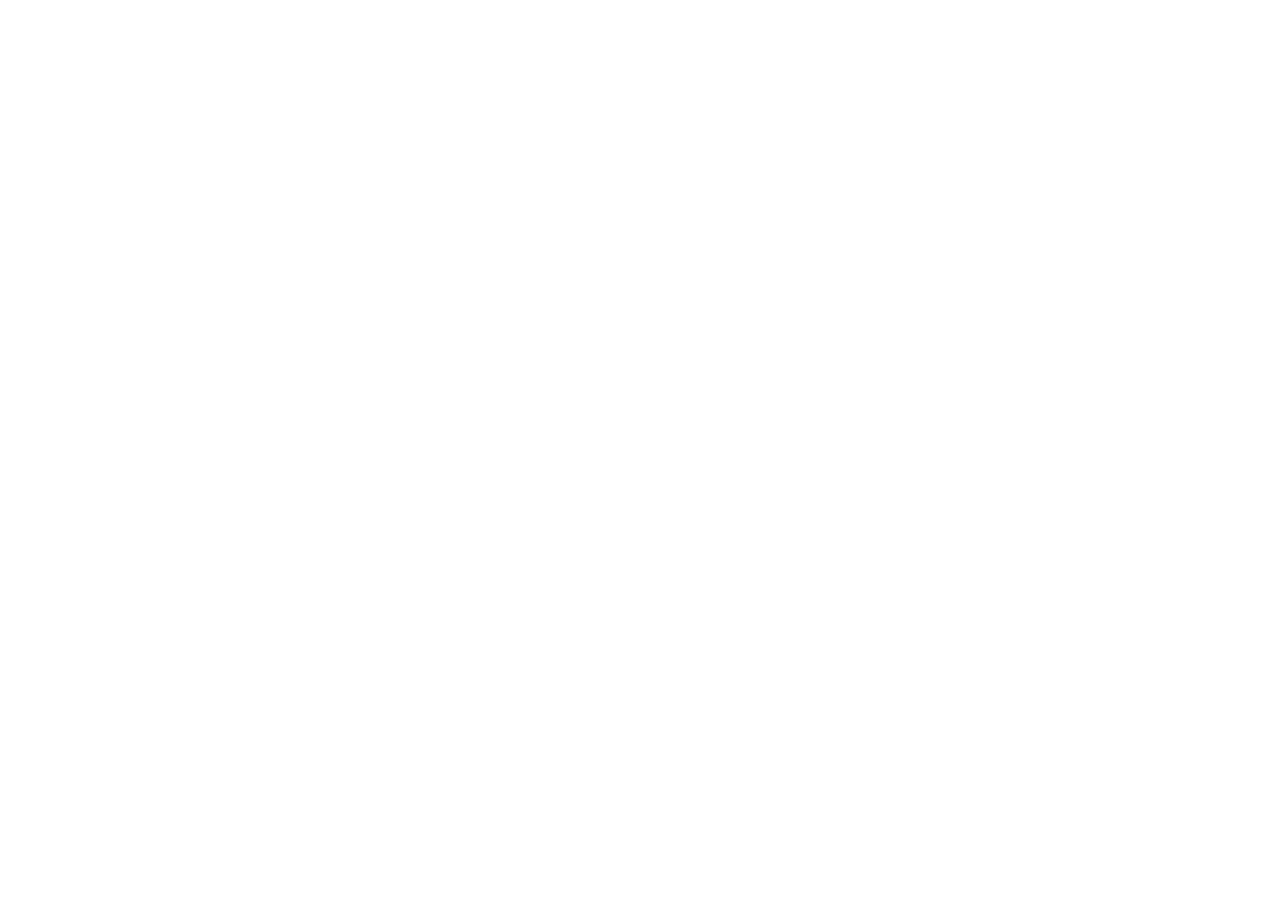
==== Index.html @ 29b08266 "Primer Commit" ====
<!DOCTYPE html>
<html lang="en">
<head>
    <meta charset="UTF-8">
    <meta name="viewport" content="width=device-width, initial-scale=1.0">
    <title>Document</title>
    <link rel="stylesheet" href="CSS/bootstrap.css">
    <link rel="stylesheet" href="CSS/style.css">
    <link rel="stylesheet" href="js/bootstrap.js">
    
</head>
<body>
    <script src="js/bootstrap.js"></script>
</body>
</html>
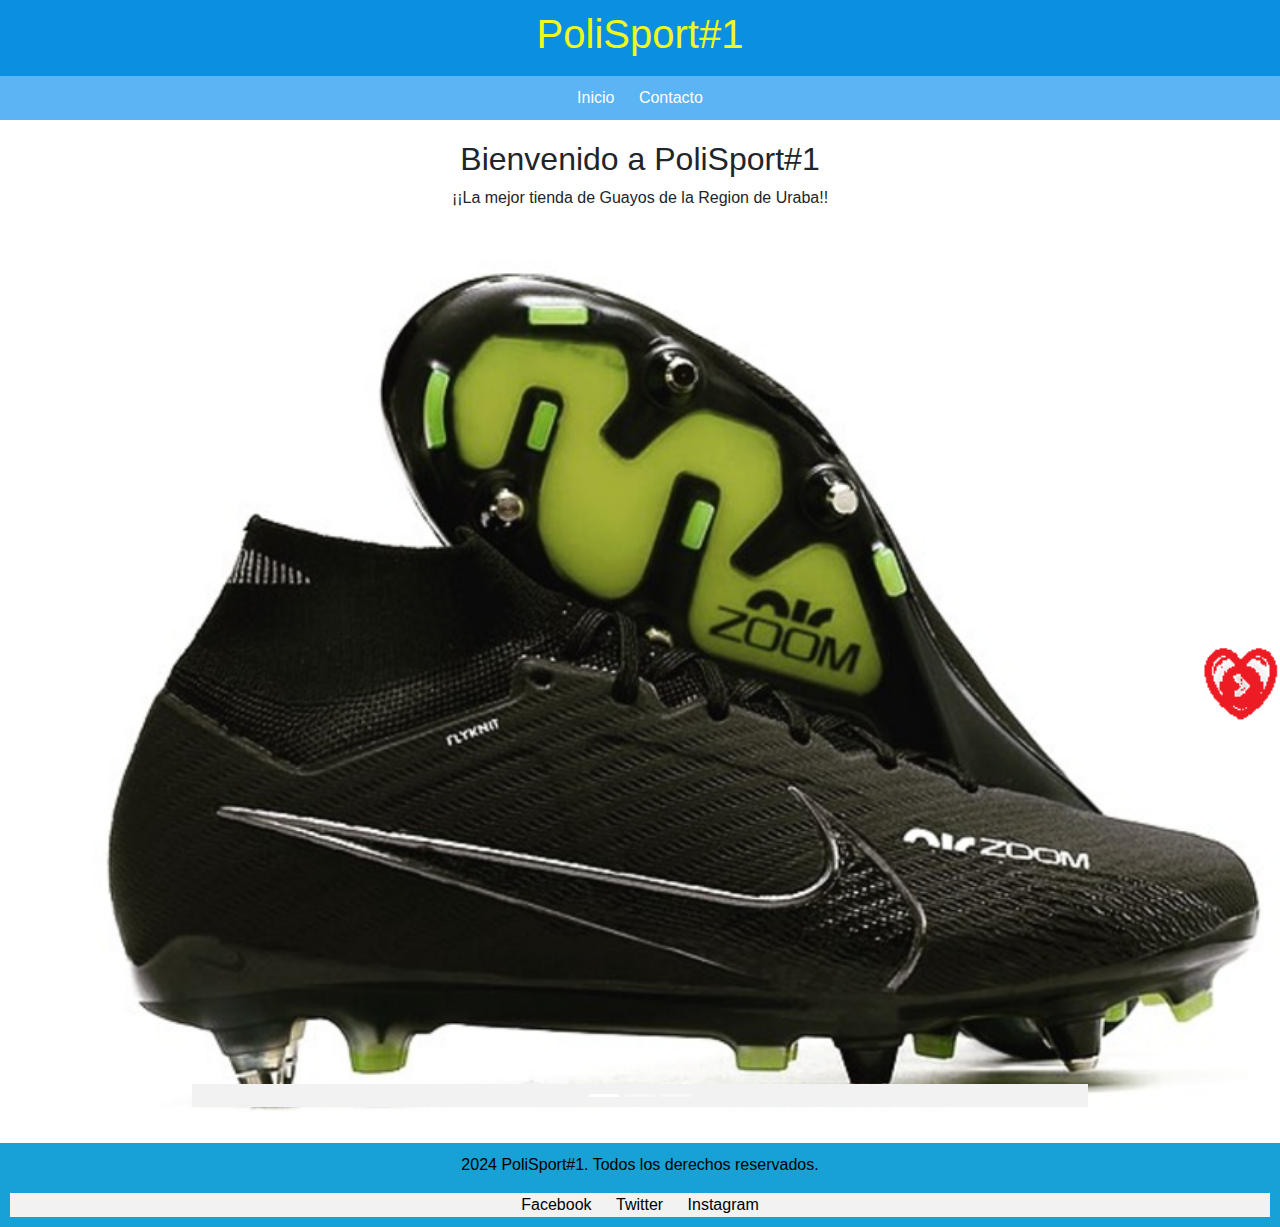
==== commit d734bff1: "Segundo Commit" ====
--- a/Index.html
+++ b/Index.html
@@ -3,13 +3,66 @@
 <head>
     <meta charset="UTF-8">
     <meta name="viewport" content="width=device-width, initial-scale=1.0">
-    <title>Document</title>
+    <title>Inicio - PoliSport#1</title>
     <link rel="stylesheet" href="CSS/bootstrap.css">
     <link rel="stylesheet" href="CSS/style.css">
     <link rel="stylesheet" href="js/bootstrap.js">
-    
 </head>
 <body>
+    
+    <header>
+        <h1>PoliSport#1</h1>
+    </header>
+
+    
+    <nav>
+        <a href="index.html">Inicio</a>
+        <a href="contacto.html">Contacto</a>
+    </nav>
+
+    
+    <section>
+        <h2>Bienvenido a PoliSport#1</h2>
+        <p>¡¡La mejor tienda de Guayos de la Region de Uraba!!</p>
+        
+    </section>
+    <div id="carouselExampleIndicators" class="carousel slide">
+        <div class="carousel-indicators">
+          <button type="button" data-bs-target="#carouselExampleIndicators" data-bs-slide-to="0" class="active" aria-current="true" aria-label="Slide 1"></button>
+          <button type="button" data-bs-target="#carouselExampleIndicators" data-bs-slide-to="1" aria-label="Slide 2"></button>
+          <button type="button" data-bs-target="#carouselExampleIndicators" data-bs-slide-to="2" aria-label="Slide 3"></button>
+        </div>
+        <div class="carousel-inner">
+          <div class="carousel-item active">
+            <img src="assets/Captura de pantalla 2024-11-15 171150 (2).png" class="d-block w-100" alt="...">
+          </div>
+          <div class="carousel-item">
+            <img src="assets/Captura de pantalla 2024-11-15 171614.png" class="d-block w-100" alt="...">
+          </div>
+          <div class="carousel-item">
+            <img src="assets/Captura de pantalla 2024-11-15 171741.png" class="d-block w-100" alt="...">
+          </div>
+        </div>
+        <button class="carousel-control-prev" type="button" data-bs-target="#carouselExampleIndicators" data-bs-slide="prev">
+          <span class="carousel-control-prev-icon" aria-hidden="true"></span>
+          <span class="visually-hidden">Previous</span>
+        </button>
+        <button class="carousel-control-next" type="button" data-bs-target="#carouselExampleIndicators" data-bs-slide="next">
+          <span class="carousel-control-next-icon" aria-hidden="true"></span>
+          <span class="visually-hidden">Next</span>
+        </button>
+      </div>
+
+    
+    <footer>
+        <p>2024 PoliSport#1. Todos los derechos reservados.</p>
+        <div class="social-links">
+            <a href="#">Facebook</a>
+            <a href="#">Twitter</a>
+            <a href="https://www.instagram.com/polisport.uraba/">Instagram</a>
+        </div>
+    </footer>
     <script src="js/bootstrap.js"></script>
 </body>
-</html>+</html>
+
--- a/CSS/style.css
+++ b/CSS/style.css
@@ -0,0 +1,53 @@
+body {
+    font-family: Arial, sans-serif;
+    margin: 0;
+    padding: 0;
+}
+
+header {
+    background-color: #0a8fe1;
+    color: rgb(238, 249, 32);
+    padding: 10px;
+    text-align: center;
+}
+
+nav {
+    background-color: #5bb4f3;
+    padding: 10px;
+    text-align: center;
+}
+
+nav a {
+    color: white;
+    margin: 0 10px;
+    text-decoration: none;
+}
+
+nav a:hover {
+    text-decoration: underline;
+}
+
+section {
+    padding: 20px;
+    text-align: center;
+}
+
+footer {
+    background-color: #17a1d4;
+    color: rgb(0, 0, 0);
+    text-align: center;
+    padding: 10px;
+    margin-top: 20px;
+}
+
+
+footer .social-links a {
+    margin: 0 10px;
+    color: #010101;
+    text-decoration: none;
+}
+
+div{
+    background-color: #f2f2f2;
+}
+
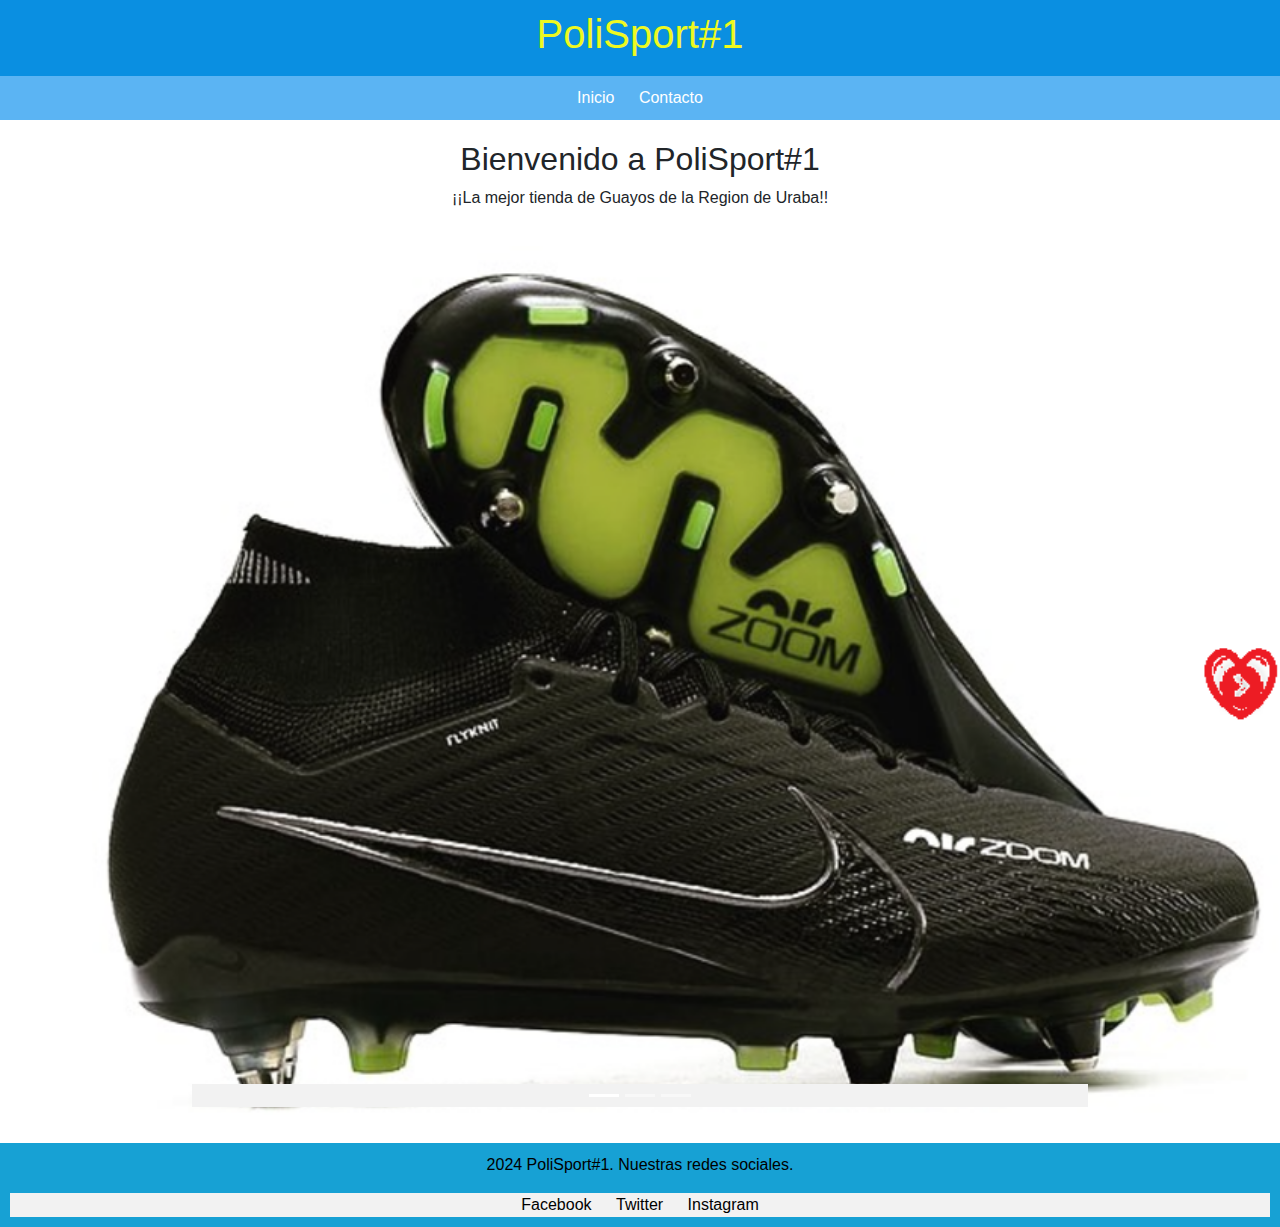
==== commit 9d8931ba: "Tercer Commit" ====
--- a/Index.html
+++ b/Index.html
@@ -55,7 +55,7 @@
 
     
     <footer>
-        <p>2024 PoliSport#1. Todos los derechos reservados.</p>
+        <p>2024 PoliSport#1. Nuestras redes sociales.</p>
         <div class="social-links">
             <a href="#">Facebook</a>
             <a href="#">Twitter</a>
